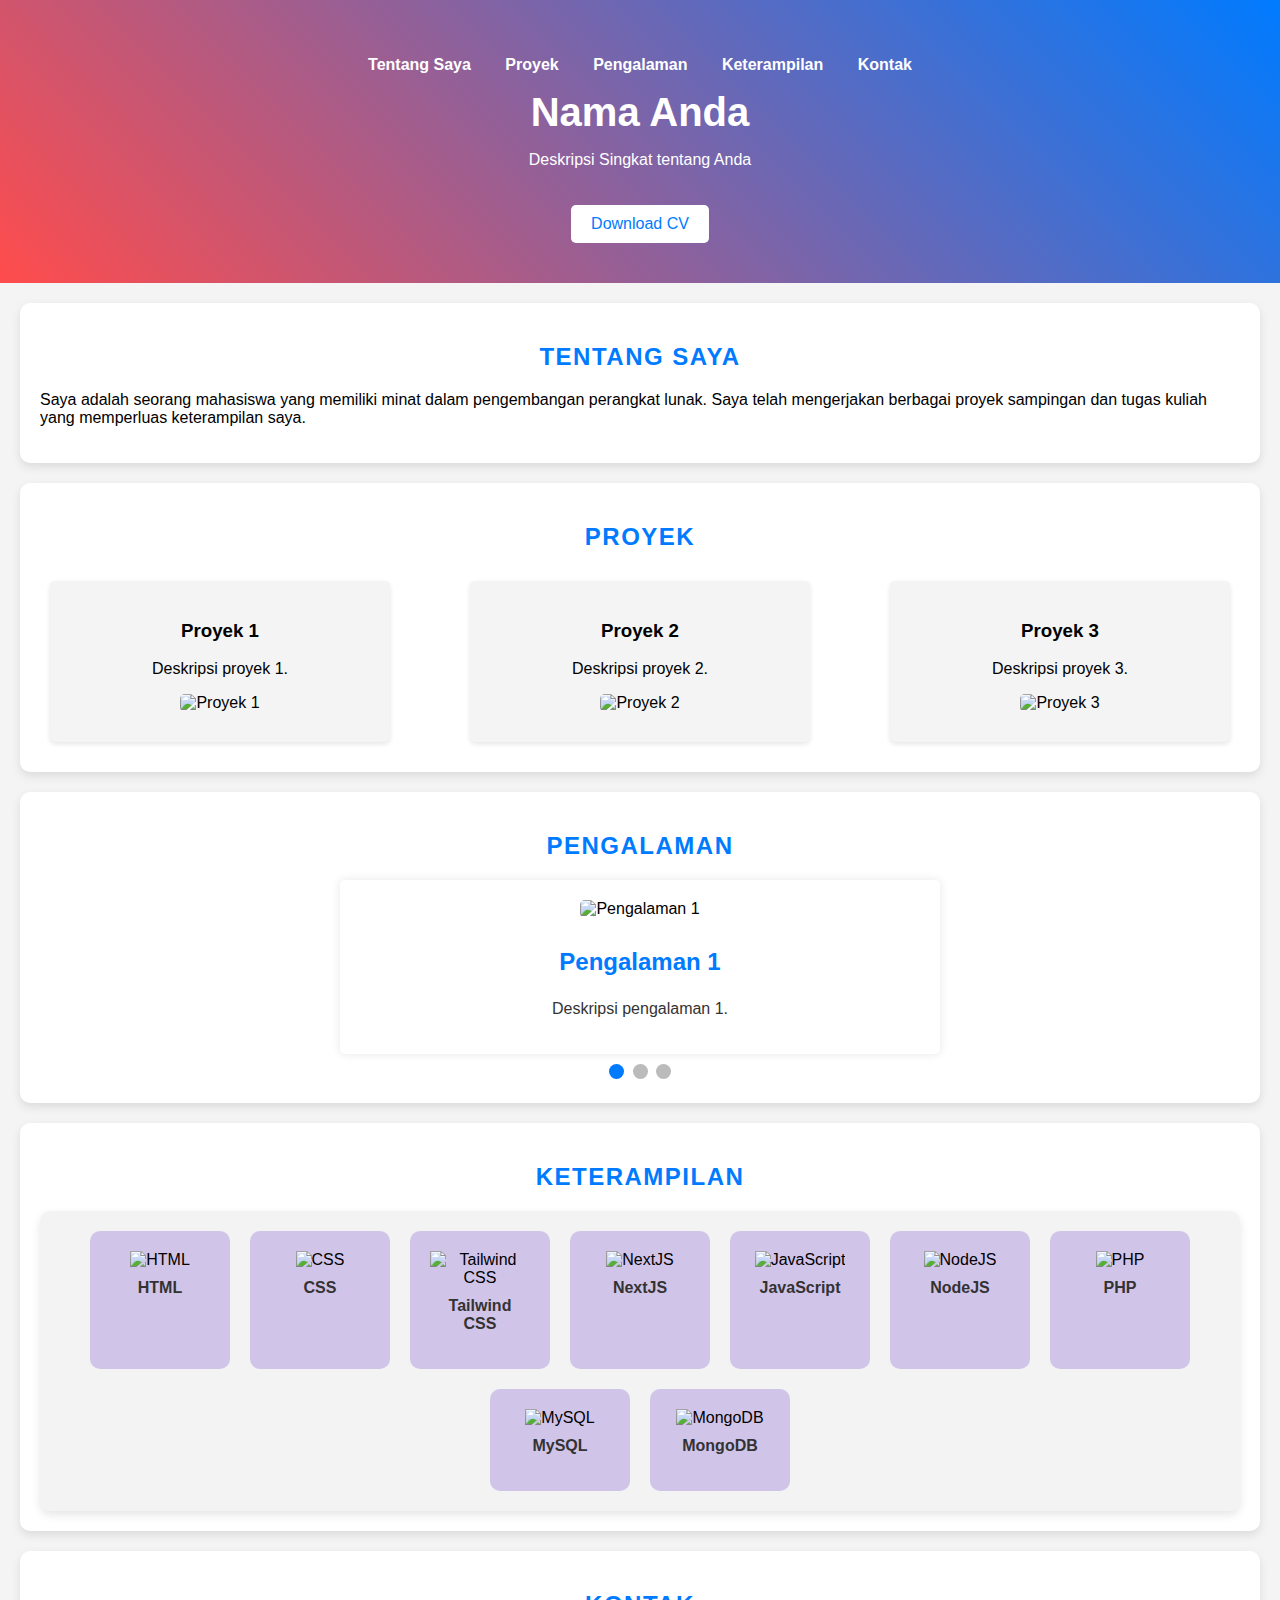
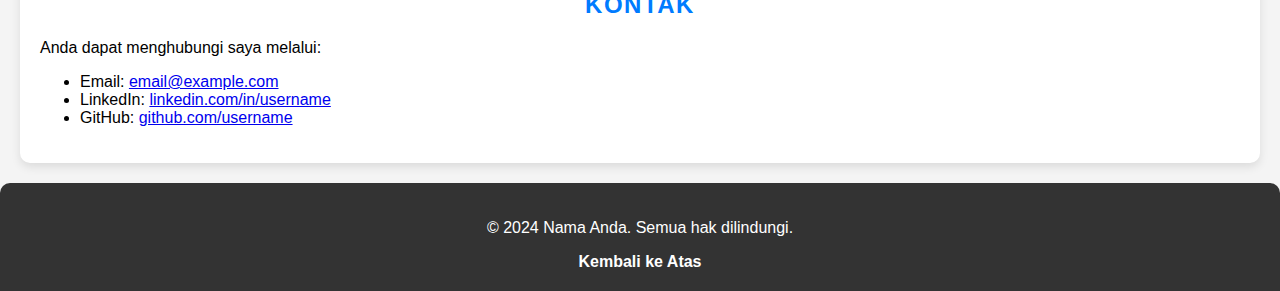
==== main.html @ a36838e2 "up porto" ====
<!DOCTYPE html>
<html lang="id">
<head>
    <meta charset="UTF-8">
    <meta name="viewport" content="width=device-width, initial-scale=1.0">
    <title>Portofolio Saya</title>
    <link rel="stylesheet" href="main.css">
    <script src="https://code.jquery.com/jquery-3.6.0.min.js"></script>
</head>
<body>
    <header>
        <nav>
            <ul>
                <li><a href="#about">Tentang Saya</a></li>
                <li><a href="#projects">Proyek</a></li>
                <li><a href="#experience">Pengalaman</a></li>
                <li><a href="#skills">Keterampilan</a></li>
                <li><a href="#contact">Kontak</a></li>
            </ul>
        </nav>
        <h1>Nama Anda</h1>
        <p>Deskripsi Singkat tentang Anda</p>
        <a href="CV.pdf" class="btn-download" download>Download CV</a>
    </header>

    <section id="about">
        <h2>Tentang Saya</h2>
        <p>Saya adalah seorang mahasiswa yang memiliki minat dalam pengembangan perangkat lunak. Saya telah mengerjakan berbagai proyek sampingan dan tugas kuliah yang memperluas keterampilan saya.</p>
    </section>

    <section id="projects">
        <h2>Proyek</h2>
        <div class="project-container">
            <div class="project">
                <h3>Proyek 1</h3>
                <p>Deskripsi proyek 1.</p>
                <img src="project1.jpg" alt="Proyek 1" class="project-image">
            </div>
            <div class="project">
                <h3>Proyek 2</h3>
                <p>Deskripsi proyek 2.</p>
                <img src="project2.jpg" alt="Proyek 2" class="project-image">
            </div>
            <div class="project">
                <h3>Proyek 3</h3>
                <p>Deskripsi proyek 3.</p>
                <img src="project3.jpg" alt="Proyek 3" class="project-image">
            </div>
        </div>
    </section>

    <section id="experience">
        <h2>Pengalaman</h2>
        <div class="slideshow-container">
            <div class="mySlides fade">
                <img src="gambar1.jpg" alt="Pengalaman 1" class="experience-image">
                <h3>Pengalaman 1</h3>
                <p>Deskripsi pengalaman 1.</p>
            </div>
            <div class="mySlides fade">
                <img src="gambar2.jpg" alt="Pengalaman 2" class="experience-image">
                <h3>Pengalaman 2</h3>
                <p>Deskripsi pengalaman 2.</p>
            </div>
            <div class="mySlides fade">
                <img src="gambar3.jpg" alt="Pengalaman 3" class="experience-image">
                <h3>Pengalaman 3</h3>
                <p>Deskripsi pengalaman 3.</p>
            </div>
        </div>
        <div class="dot-container">
            <span class="dot" onclick="currentSlide(1)"></span>
            <span class="dot" onclick="currentSlide(2)"></span>
            <span class="dot" onclick="currentSlide(3)"></span>
        </div>
    </section>

    <section id="skills">
        <h2>Keterampilan</h2>
        <div class="skills-container">
            <div class="skill">
                <img src="path/to/html-logo.png" alt="HTML">
                <p>HTML</p>
            </div>
            <div class="skill">
                <img src="path/to/css-logo.png" alt="CSS">
                <p>CSS</p>
            </div>
            <div class="skill">
                <img src="path/to/tailwind-logo.png" alt="Tailwind CSS">
                <p>Tailwind CSS</p>
            </div>
            <div class="skill">
                <img src="path/to/nextjs-logo.png" alt="NextJS">
                <p>NextJS</p>
            </div>
            <div class="skill">
                <img src="path/to/javascript-logo.png" alt="JavaScript">
                <p>JavaScript</p>
            </div>
            <div class="skill">
                <img src="path/to/nodejs-logo.png" alt="NodeJS">
                <p>NodeJS</p>
            </div>
            <div class="skill">
                <img src="path/to/php-logo.png" alt="PHP">
                <p>PHP</p>
            </div>
            <div class="skill">
                <img src="path/to/mysql-logo.png" alt="MySQL">
                <p>MySQL</p>
            </div>
            <div class="skill">
                <img src="path/to/mongodb-logo.png" alt="MongoDB">
                <p>MongoDB</p>
            </div>
        </div>
    </section>

    <section id="contact">
        <h2>Kontak</h2>
        <p>Anda dapat menghubungi saya melalui:</p>
        <ul>
            <li>Email: <a href="mailto:email@example.com">email@example.com</a></li>
            <li>LinkedIn: <a href="https://www.linkedin.com/in/username" target="_blank">linkedin.com/in/username</a></li>
            <li>GitHub: <a href="https://github.com/username" target="_blank">github.com/username</a></li>
        </ul>
    </section>

    <footer>
        <p>© 2024 Nama Anda. Semua hak dilindungi.</p>
        <a href="#top" class="scroll-to-top">Kembali ke Atas</a>
    </footer>

    <script src="main.js"></script>
    <script>
        $(document).ready(function() {
            $('a[href^="#"]').on('click', function(event) {
                var target = $(this.getAttribute('href'));
                if (target.length) {
                    event.preventDefault();
                    $('html, body').stop().animate({
                        scrollTop: target.offset().top
                    }, 500);
                }
            });
        });
    </script>
</body>
</html>
---- main.css ----
body {
    font-family: Arial, sans-serif;
    margin: 0;
    padding: 0;
    background-color: #f4f4f4;
}

header {
    background: linear-gradient(45deg, #ff4c4c, #007bff);
    color: #fff;
    padding: 40px;
    text-align: center;
    position: relative;
}

nav ul {
    list-style-type: none;
    padding: 0;
}

nav ul li {
    display: inline;
    margin: 0 15px;
}

nav ul li a {
    color: #fff;
    text-decoration: none;
    font-weight: bold;
}

h1 {
    margin: 0;
    font-size: 2.5em;
}

.btn-download {
    background-color: #fff;
    color: #007bff;
    padding: 10px 20px;
    border-radius: 5px;
    text-decoration: none;
    margin-top: 20px;
    display: inline-block;
    transition: background-color 0.3s, color 0.3s;
}

.btn-download:hover {
    background-color: #007bff;
    color: #fff;
}

section {
    padding: 20px;
    background-color: #fff;
    border-radius: 10px;
    box-shadow: 0 4px 10px rgba(0, 0, 0, 0.1);
    margin: 20px;
    max-width: 1200px;
    margin: 20px auto;
}

h2 {
    color: #007bff;
    margin-bottom: 20px;
    text-align: center;
}

.project-container {
    display: flex;
    justify-content: space-between;
    flex-wrap: wrap;
}

.project {
    flex: 1;
    margin: 10px;
    padding: 10px;
    background: #f4f4f4;
    border-radius: 5px;
    box-shadow: 0 2px 5px rgba(0, 0, 0, 0.1);
    max-width: 300px;
    text-align: center;
}

.project-image {
    width: 100%;
    border-radius: 5px;
    margin-bottom: 10px;
}

.slideshow-container {
    position: relative;
    max-width: 600px;
    margin: auto;
}

.mySlides {
    display: none;
    padding: 20px;
    background: #fff;
    border-radius: 5px;
    box-shadow: 0 0 10px rgba(0, 0, 0, 0.1);
    text-align: center;
}

.experience-image {
    width: 100%;
    border-radius: 5px;
    margin-bottom: 15px;
}

.dot-container {
    text-align: center;
    padding-top: 10px;
}

.dot {
    height: 15px;
    width: 15px;
    margin: 0 2px;
    background-color: #bbb;
    border-radius: 50%;
    display: inline-block;
    cursor: pointer;
    transition: background-color 0.3;
}

footer { 
    text-align: center; 
    padding: 20px; 
    background: #333; 
    color: #fff; 
    margin-top: 20px; 
    border-radius: 10px 10px 0 0; 
} 
    
    .scroll-to-top { 
        display: block; 
        margin-top: 10px; 
        color: #fff; 
        text-decoration: none; 
        font-weight: bold; 
        transition: color 0.3s; 
    } 
    
    .scroll-to-top:hover { 
        color: #ff4c4c; 
    } 
        
        .skills-container { 
            display: flex; 
            justify-content: center; 
            flex-wrap: wrap; 
            gap: 20px; 
            background-color: #f3f3f3; 
            padding: 20px; 
            margin-top: 20px; 
            border-radius: 10px; 
            box-shadow: 0 4px 10px rgba(0, 0, 0, 0.1); 
        } 
        
        .skill { 
            background-color: #d1c4e9; 
            padding: 20px; 
            border-radius: 10px; 
            text-align: center; 
            transition: transform 0.3s, background-color 0.3s; 
            width: 100px; 
        } 
        
        .skill:hover { 
            transform: scale(1.1); 
            background-color: #b39ddb; 
        } 
        
        .skill img {
            width: 50px; 
            height: 50px; 
        } 
        
        .skill p { 
            margin-top: 10px; 
            font-weight: bold; 
            color: #333; 
        } 
        
        section { 
            padding: 20px; 
            background-color: #fff; 
            border-radius: 10px; 
            box-shadow: 0 4px 10px rgba(0, 0, 0, 0.1); 
            margin: 20px auto; 
            max-width: 1200px; 
        } 
        
        h2 { 
            color: #007bff; 
            margin-bottom: 20px; 
            text-align: center; 
            text-transform: uppercase; 
            letter-spacing: 1.5px; 
        } 
        
        .project-container { 
            display: flex; 
            justify-content: space-between; 
            flex-wrap: wrap; 
        } 
        
        .project { 
            flex: 1; 
            margin: 10px; 
            padding: 20px; 
            background: #f4f4f4;
            border-radius: 5px; 
            box-shadow: 0 2px 5px rgba(0, 0, 0, 0.1); 
            text-align: center; 
            transition: transform 0.3s, box-shadow 0.3s; 
        } 
        
        .project:hover { 
            transform: scale(1.05); 
            box-shadow: 0 4px 10px rgba(0, 0, 0, 0.2); 
        } 
        
        .project-image { 
            width: 100%; 
            border-radius: 5px; 
            margin-bottom: 10px; 
        } 
        
        .mySlides { 
            display: none; 
            padding: 20px; 
            background: #fff; 
            border-radius: 5px; 
            box-shadow: 0 0 10px rgba(0, 0, 0, 0.1); 
            text-align: center; 
            transition: transform 0.3s, box-shadow 0.3s;
        } 
        
        .mySlides img { 
            width: 100%; 
            border-radius: 5px; } .mySlides h3 { 
            margin-top: 15px; 
            font-size: 1.5em; 
            color: #007bff; 
        } 
        
        .mySlides p { 
            margin-top: 10px; 
            font-size: 1em; 
            color: #333; 
        }
        
        .dot-container { 
            text-align: center; 
            padding-top: 10px; 
        } 
            
        .dot { 
            height: 15px; 
            width: 15px; 
            margin: 0 2px; 
            background-color: #bbb; 
            border-radius: 50%; 
            display: inline-block; 
            cursor: pointer; 
            transition: background-color 0.3s; 
        } 
        
        .dot:hover, .dot.active { 
            background-color: #007bff; }
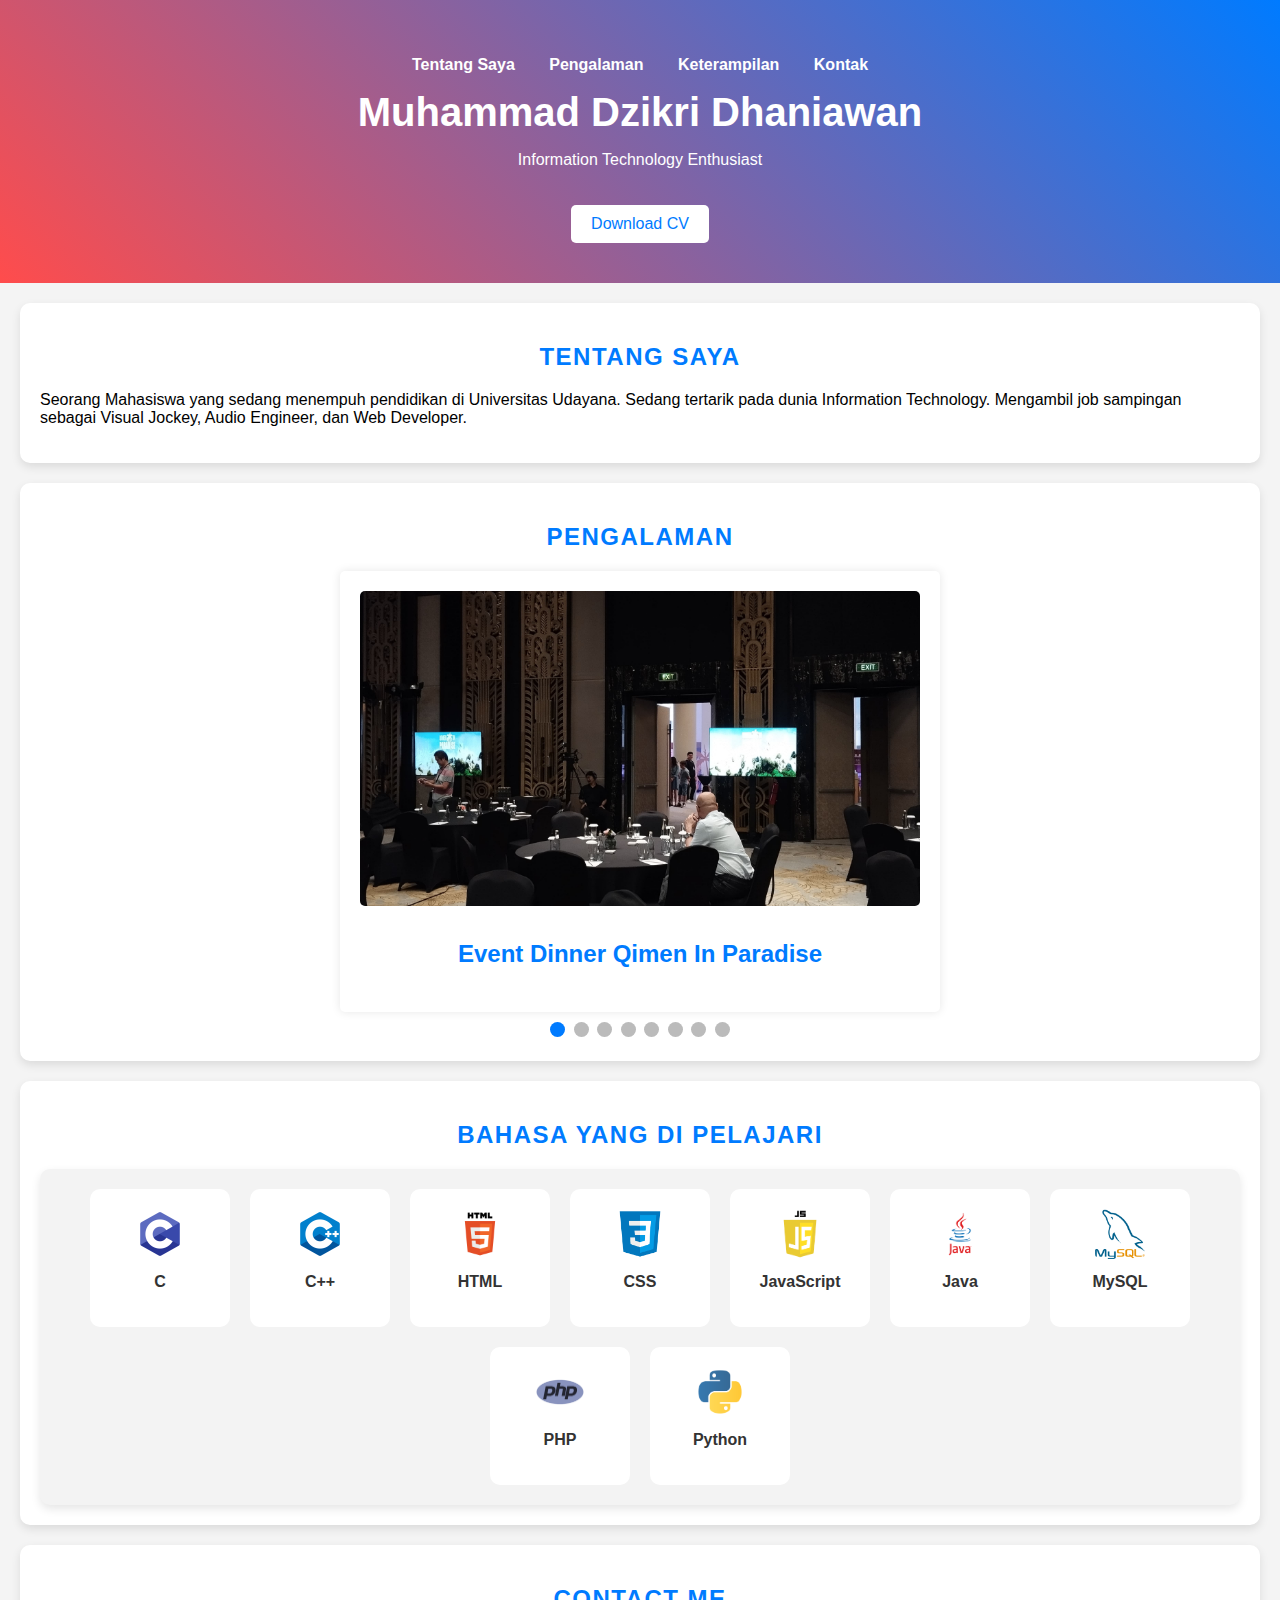
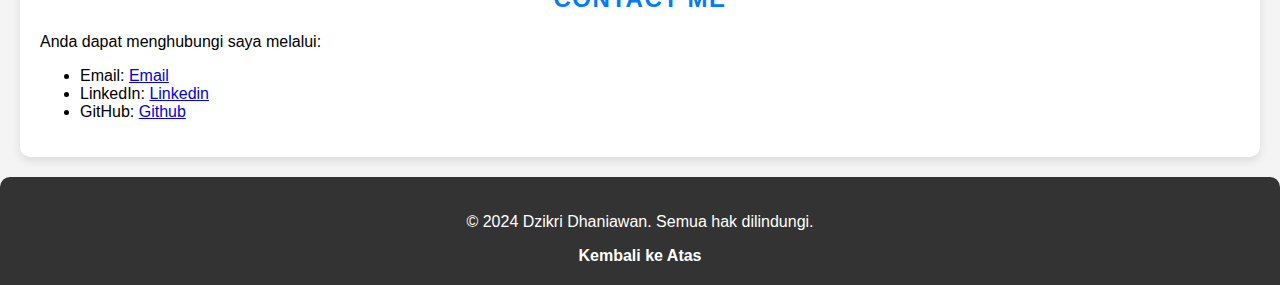
==== commit 499af5c9: "update" ====
--- a/main.html
+++ b/main.html
@@ -12,123 +12,133 @@
         <nav>
             <ul>
                 <li><a href="#about">Tentang Saya</a></li>
-                <li><a href="#projects">Proyek</a></li>
                 <li><a href="#experience">Pengalaman</a></li>
                 <li><a href="#skills">Keterampilan</a></li>
                 <li><a href="#contact">Kontak</a></li>
             </ul>
         </nav>
-        <h1>Nama Anda</h1>
-        <p>Deskripsi Singkat tentang Anda</p>
+        <h1>Muhammad Dzikri Dhaniawan</h1>
+        <p>Information Technology Enthusiast</p>
         <a href="CV.pdf" class="btn-download" download>Download CV</a>
     </header>
 
     <section id="about">
         <h2>Tentang Saya</h2>
-        <p>Saya adalah seorang mahasiswa yang memiliki minat dalam pengembangan perangkat lunak. Saya telah mengerjakan berbagai proyek sampingan dan tugas kuliah yang memperluas keterampilan saya.</p>
-    </section>
-
-    <section id="projects">
-        <h2>Proyek</h2>
-        <div class="project-container">
-            <div class="project">
-                <h3>Proyek 1</h3>
-                <p>Deskripsi proyek 1.</p>
-                <img src="project1.jpg" alt="Proyek 1" class="project-image">
-            </div>
-            <div class="project">
-                <h3>Proyek 2</h3>
-                <p>Deskripsi proyek 2.</p>
-                <img src="project2.jpg" alt="Proyek 2" class="project-image">
-            </div>
-            <div class="project">
-                <h3>Proyek 3</h3>
-                <p>Deskripsi proyek 3.</p>
-                <img src="project3.jpg" alt="Proyek 3" class="project-image">
-            </div>
-        </div>
+        <p>Seorang Mahasiswa yang sedang menempuh pendidikan di Universitas Udayana. Sedang tertarik pada dunia Information Technology. Mengambil job sampingan sebagai Visual Jockey, Audio Engineer, dan Web Developer.</p>
     </section>
 
     <section id="experience">
         <h2>Pengalaman</h2>
         <div class="slideshow-container">
             <div class="mySlides fade">
-                <img src="gambar1.jpg" alt="Pengalaman 1" class="experience-image">
-                <h3>Pengalaman 1</h3>
-                <p>Deskripsi pengalaman 1.</p>
+                <img src="asset/pict1.jpeg" alt="Pengalaman 1" class="experience-image">
+                <h3>Event Dinner Qimen In Paradise</h3>
+                <p></p>
             </div>
             <div class="mySlides fade">
-                <img src="gambar2.jpg" alt="Pengalaman 2" class="experience-image">
-                <h3>Pengalaman 2</h3>
-                <p>Deskripsi pengalaman 2.</p>
+                <img src="asset/pict2.jpeg" alt="Pengalaman 2" class="experience-image">
+                <h3>Event Organizer Dalam Acara Kunjungan Kerja Reses Komisi XI DPR RI</h3>
+                <p></p>
             </div>
             <div class="mySlides fade">
-                <img src="gambar3.jpg" alt="Pengalaman 3" class="experience-image">
-                <h3>Pengalaman 3</h3>
-                <p>Deskripsi pengalaman 3.</p>
+                <img src="asset/pict3.jpeg" alt="Pengalaman 3" class="experience-image">
+                <h3>Visual Jockey dan Streaming Dalam Event World Water Forum 2024</h3>
+                <p></p>
             </div>
+            <div class="mySlides fade">
+                <img src="asset/kosmapus.png" alt="Pengalaman 4" class="experience-image">
+                <h3>Project Membuat Website Kosmapus</h3>
+                <p></p>
+            </div>
+            <div class="mySlides fade">
+                <img src="asset/pict4.jpeg" alt="Pengalaman 5" class="experience-image">
+                <h3>Event Contractor Dalam Event APAO 2024</h3>
+                <p></p>
+            </div>
+            <div class="mySlides fade">
+                <img src="asset/pict5.jpeg" alt="Pengalaman 5" class="experience-image">
+                <h3>Visual Jockey Dalam Event Otoritas Jasa Keuangan</h3>
+                <p></p>
+            </div>
+            <div class="mySlides fade">
+                <img src="asset/pict6.jpeg" alt="Pengalaman 5" class="experience-image">
+                <h3>Visual Jockey dan Streaming Dalam Acara UWRF 2024</h3>
+                <p></p>
+            </div>
+            <div class="mySlides fade">
+                <img src="asset/pict11.png" alt="Pengalaman 5" class="experience-image">
+                <h3>Event Contractor Dalam Acara Nasional University Conference</h3>
+                <p></p>
+            </div>
+
         </div>
         <div class="dot-container">
             <span class="dot" onclick="currentSlide(1)"></span>
             <span class="dot" onclick="currentSlide(2)"></span>
             <span class="dot" onclick="currentSlide(3)"></span>
+            <span class="dot" onclick="currentSlide(4)"></span>
+            <span class="dot" onclick="currentSlide(5)"></span>
+            <span class="dot" onclick="currentSlide(6)"></span>
+            <span class="dot" onclick="currentSlide(7)"></span>
+            <span class="dot" onclick="currentSlide(8)"></span>
+
         </div>
     </section>
 
     <section id="skills">
-        <h2>Keterampilan</h2>
+        <h2>Bahasa yang di Pelajari</h2>
         <div class="skills-container">
             <div class="skill">
-                <img src="path/to/html-logo.png" alt="HTML">
+                <img src="asset/c.png" alt="HTML">
+                <p>C</p>
+            </div>
+            <div class="skill">
+                <img src="asset/css (2).png" alt="CSS">
+                <p>C++</p>
+            </div>
+            <div class="skill">
+                <img src="asset/html.png" alt="Tailwind CSS">
                 <p>HTML</p>
             </div>
             <div class="skill">
-                <img src="path/to/css-logo.png" alt="CSS">
+                <img src="asset/css.png" alt="NextJS">
                 <p>CSS</p>
             </div>
             <div class="skill">
-                <img src="path/to/tailwind-logo.png" alt="Tailwind CSS">
-                <p>Tailwind CSS</p>
-            </div>
-            <div class="skill">
-                <img src="path/to/nextjs-logo.png" alt="NextJS">
-                <p>NextJS</p>
-            </div>
-            <div class="skill">
-                <img src="path/to/javascript-logo.png" alt="JavaScript">
+                <img src="asset/javascript.png" alt="JavaScript">
                 <p>JavaScript</p>
             </div>
             <div class="skill">
-                <img src="path/to/nodejs-logo.png" alt="NodeJS">
-                <p>NodeJS</p>
+                <img src="asset/java.png" alt="NodeJS">
+                <p>Java</p>
             </div>
             <div class="skill">
-                <img src="path/to/php-logo.png" alt="PHP">
-                <p>PHP</p>
-            </div>
-            <div class="skill">
-                <img src="path/to/mysql-logo.png" alt="MySQL">
+                <img src="asset/mysql.png" alt="MySQL">
                 <p>MySQL</p>
             </div>
             <div class="skill">
-                <img src="path/to/mongodb-logo.png" alt="MongoDB">
-                <p>MongoDB</p>
-            </div>
+                <img src="asset/php.png" alt="MongoDB">
+                <p>PHP</p>
+                </div>
+                <div class="skill">
+                    <img src="asset/python.png" alt="MongoDB">
+                    <p>Python</p>
+                </div>
         </div>
     </section>
 
     <section id="contact">
-        <h2>Kontak</h2>
+        <h2>Contact Me</h2>
         <p>Anda dapat menghubungi saya melalui:</p>
         <ul>
-            <li>Email: <a href="mailto:email@example.com">email@example.com</a></li>
-            <li>LinkedIn: <a href="https://www.linkedin.com/in/username" target="_blank">linkedin.com/in/username</a></li>
-            <li>GitHub: <a href="https://github.com/username" target="_blank">github.com/username</a></li>
+            <li>Email: <a href="dhaniawan.dzikri@gmail.com">Email</a></li>
+            <li>LinkedIn: <a href="https://www.linkedin.com/in/dzikri-dhaniawan-189207333/" target="_blank">Linkedin</a></li>
+            <li>GitHub: <a href="https://github.com/DzikriDhaniawan" target="_blank">Github</a></li>
         </ul>
     </section>
 
     <footer>
-        <p>© 2024 Nama Anda. Semua hak dilindungi.</p>
+        <p>© 2024 Dzikri Dhaniawan. Semua hak dilindungi.</p>
         <a href="#top" class="scroll-to-top">Kembali ke Atas</a>
     </footer>
 
--- a/main.css
+++ b/main.css
@@ -64,29 +64,6 @@
     color: #007bff;
     margin-bottom: 20px;
     text-align: center;
-}
-
-.project-container {
-    display: flex;
-    justify-content: space-between;
-    flex-wrap: wrap;
-}
-
-.project {
-    flex: 1;
-    margin: 10px;
-    padding: 10px;
-    background: #f4f4f4;
-    border-radius: 5px;
-    box-shadow: 0 2px 5px rgba(0, 0, 0, 0.1);
-    max-width: 300px;
-    text-align: center;
-}
-
-.project-image {
-    width: 100%;
-    border-radius: 5px;
-    margin-bottom: 10px;
 }
 
 .slideshow-container {
@@ -161,7 +138,7 @@
         } 
         
         .skill { 
-            background-color: #d1c4e9; 
+            background-color: #ffffff; 
             padding: 20px; 
             border-radius: 10px; 
             text-align: center; 
@@ -171,7 +148,7 @@
         
         .skill:hover { 
             transform: scale(1.1); 
-            background-color: #b39ddb; 
+            background-color: #dedbe3; 
         } 
         
         .skill img {
@@ -271,4 +248,38 @@
         } 
         
         .dot:hover, .dot.active { 
-            background-color: #007bff; }+            background-color: #007bff; }
+
+            .project-image,
+.experience-image,
+.skills-container img {
+    width: 100%;
+    height: auto;
+    aspect-ratio: 16 / 9; /* Anda bisa mengganti ini dengan rasio lain, seperti 4 / 3 */
+    object-fit: cover;
+    border-radius: 5px;
+}
+
+.skills-container img {
+    width: 50px; /* Ukuran tetap untuk ikon skill */
+    height: 50px;
+    aspect-ratio: 1 / 1; /* Membuatnya berbentuk kotak */
+    object-fit: contain;
+}
+
+.aspect-ratio-container {
+    position: relative;
+    width: 100%;
+    padding-top: 56.25%; /* Rasio 16:9 */
+    overflow: hidden;
+    border-radius: 5px;
+}
+
+.aspect-ratio-container img {
+    position: absolute;
+    top: 0;
+    left: 0;
+    width: 100%;
+    height: 100%;
+    object-fit: cover;
+}
